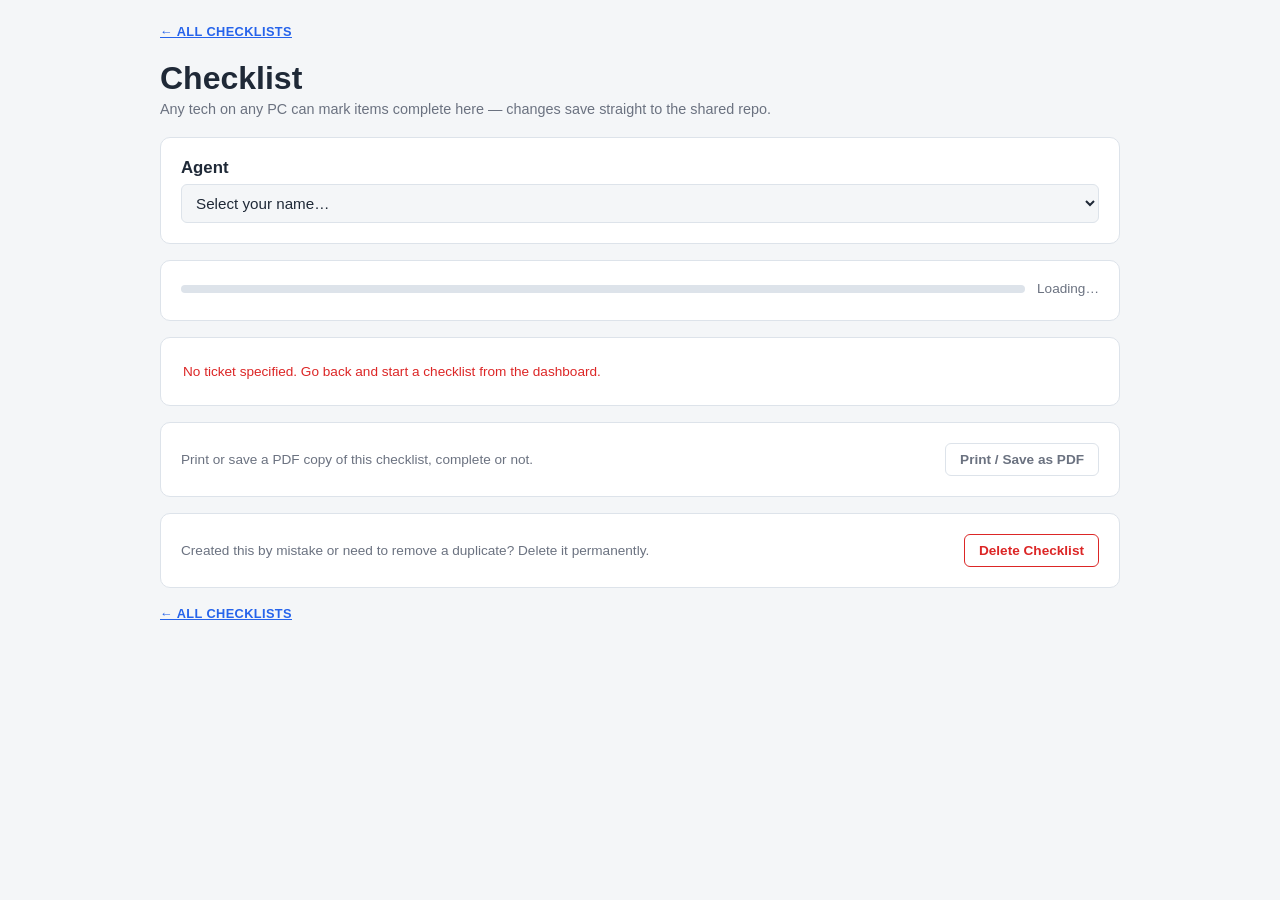
==== checklist.html @ 99b11edc "Add bulk-select to mark multiple checklist items complete at once Adds a checkbox per incomplete ite" ====
<!DOCTYPE html>
<html lang="en">
<head>
<meta charset="UTF-8">
<meta name="viewport" content="width=device-width, initial-scale=1.0">
<title>PC Checklist</title>
<link rel="stylesheet" href="assets/style.css?v=5">
</head>
<body>
<div class="wrap">
  <p class="no-print all-checklists-link"><a href="index.html">&larr; All checklists</a></p>
  <h1 id="ticketTitle">Checklist</h1>
  <p class="subtitle no-print">Any tech on any PC can mark items complete here &mdash; changes save straight to the shared repo.</p>
  <p class="print-only" id="printMeta"></p>

  <div class="card no-print">
    <label class="field-label" for="techName">Agent</label>
    <select id="techName">
      <option value="">Select your name…</option>
    </select>
  </div>

  <div class="card no-print">
    <div class="progress-row">
      <div class="progress-track"><div class="progress-fill" id="progressFill"></div></div>
      <span class="progress-label" id="progressLabel">Loading…</span>
    </div>
  </div>

  <div class="card no-print" id="bulkBar" style="display:none;">
    <div class="actions-row">
      <span id="bulkBarLabel" style="font-size:0.85rem;color:var(--muted);"></span>
      <div style="display:flex; gap:8px;">
        <button class="secondary" id="bulkClearBtn" type="button">Clear selection</button>
        <button id="bulkCompleteBtn" type="button">Mark selected as completed</button>
      </div>
    </div>
  </div>

  <div class="card">
    <ul class="checklist" id="checklist"></ul>
    <div class="error-note" id="loadError"></div>
  </div>

  <div class="card no-print">
    <div class="actions-row">
      <span style="font-size:0.85rem;color:var(--muted);">Print or save a PDF copy of this checklist, complete or not.</span>
      <button class="secondary" id="printBtn" type="button">Print / Save as PDF</button>
    </div>
  </div>

  <div class="card no-print">
    <div class="actions-row">
      <span style="font-size:0.85rem;color:var(--muted);">Created this by mistake or need to remove a duplicate? Delete it permanently.</span>
      <button class="danger" id="deleteBtn" type="button">Delete Checklist</button>
    </div>
  </div>

  <p class="footnote no-print" id="statusNote"></p>
  <p class="no-print all-checklists-link"><a href="index.html">&larr; All checklists</a></p>
</div>

<script src="assets/github-store.js?v=3"></script>
<script src="assets/staff.js?v=2"></script>
<script>
  const params = new URLSearchParams(window.location.search);
  const ticket = PCStore.sanitizeTicket(params.get('ticket') || '');

  const techInput = document.getElementById('techName');
  STAFF_NAMES.forEach((name) => {
    const opt = document.createElement('option');
    opt.value = name;
    opt.textContent = name;
    techInput.appendChild(opt);
  });

  const checklistEl = document.getElementById('checklist');
  const progressFill = document.getElementById('progressFill');
  const progressLabel = document.getElementById('progressLabel');
  const printMeta = document.getElementById('printMeta');
  const statusNote = document.getElementById('statusNote');
  const loadError = document.getElementById('loadError');

  document.getElementById('ticketTitle').textContent = ticket ? `Checklist — ${ticket}` : 'Checklist';

  function formatTime(iso) {
    return iso ? new Date(iso).toLocaleString() : '';
  }

  function getLastAgent(data) {
    const completed = data.items.filter((i) => i.done && i.by && i.at);
    if (completed.length) {
      return completed.reduce((latest, item) => (item.at > latest.at ? item : latest)).by;
    }
    return data.createdBy || '';
  }

  const selectedItems = new Set();

  function updateBulkBar() {
    const bar = document.getElementById('bulkBar');
    const count = selectedItems.size;
    bar.style.display = count ? 'block' : 'none';
    document.getElementById('bulkBarLabel').textContent = `${count} item${count === 1 ? '' : 's'} selected`;
    document.getElementById('bulkCompleteBtn').textContent = `Mark ${count} Completed`;
  }

  function render(data) {
    checklistEl.innerHTML = '';

    Array.from(selectedItems).forEach((id) => {
      const item = data.items.find((i) => i.id === id);
      if (!item || item.done) selectedItems.delete(id);
    });

    const incompleteBySection = {};
    data.items.forEach((item) => {
      if (!item.done) (incompleteBySection[item.section] = incompleteBySection[item.section] || []).push(item.id);
    });

    let lastSection = null;
    data.items.forEach((item) => {
      if (item.section && item.section !== lastSection) {
        const header = document.createElement('div');
        header.className = 'group-header';
        const sectionIds = incompleteBySection[item.section] || [];
        if (sectionIds.length) {
          const sectionCb = document.createElement('input');
          sectionCb.type = 'checkbox';
          sectionCb.className = 'section-select-all';
          sectionCb.checked = sectionIds.every((id) => selectedItems.has(id));
          sectionCb.title = `Select all incomplete items in ${item.section}`;
          sectionCb.addEventListener('change', () => {
            sectionIds.forEach((id) => {
              if (sectionCb.checked) selectedItems.add(id); else selectedItems.delete(id);
            });
            document.querySelectorAll(`.item-select[data-section="${CSS.escape(item.section)}"]`).forEach((cb) => {
              cb.checked = sectionCb.checked;
            });
            updateBulkBar();
          });
          header.appendChild(sectionCb);
        }
        header.appendChild(document.createTextNode(item.section));
        checklistEl.appendChild(header);
        lastSection = item.section;
      }

      const li = document.createElement('li');
      li.className = 'item' + (item.done ? ' done' : '');

      if (!item.done) {
        const cb = document.createElement('input');
        cb.type = 'checkbox';
        cb.className = 'item-select';
        cb.dataset.section = item.section;
        cb.checked = selectedItems.has(item.id);
        cb.addEventListener('change', () => {
          if (cb.checked) selectedItems.add(item.id); else selectedItems.delete(item.id);
          updateBulkBar();
        });
        li.appendChild(cb);
      }

      const main = document.createElement('div');
      main.className = 'item-main';
      const title = document.createElement('div');
      title.className = 'item-text';
      title.textContent = item.title;
      main.appendChild(title);
      if (item.tag) {
        const tag = document.createElement('span');
        tag.className = 'item-tag';
        tag.textContent = item.tag;
        main.appendChild(tag);
      }
      if (item.steps && item.steps.length) {
        if (item.steps.length === 1) {
          const step = document.createElement('div');
          step.className = 'item-step';
          step.textContent = item.steps[0];
          main.appendChild(step);
        } else {
          const list = document.createElement('ol');
          list.className = 'item-steps';
          item.steps.forEach((s) => {
            const li2 = document.createElement('li');
            li2.textContent = s;
            list.appendChild(li2);
          });
          main.appendChild(list);
        }
      }
      if (item.links && item.links.length) {
        const linksRow = document.createElement('div');
        linksRow.className = 'item-links';
        item.links.forEach((link) => {
          const a = document.createElement('a');
          a.href = link.url;
          a.target = '_blank';
          a.rel = 'noopener';
          a.textContent = link.label;
          linksRow.appendChild(a);
        });
        main.appendChild(linksRow);
      }
      const meta = document.createElement('div');
      meta.className = 'item-meta';
      meta.textContent = item.done ? `Completed by ${item.by} on ${formatTime(item.at)}` : '';
      main.appendChild(meta);
      li.appendChild(main);

      const btn = document.createElement('button');
      if (item.done) {
        btn.textContent = 'Undo';
        btn.className = 'secondary';
        btn.addEventListener('click', () => unmarkCompleted(item.id));
      } else {
        btn.textContent = 'Mark completed';
        btn.addEventListener('click', () => markCompleted(item.id));
      }
      li.appendChild(btn);

      checklistEl.appendChild(li);
    });

    const doneCount = data.items.filter((i) => i.done).length;
    const total = data.items.length;
    progressFill.style.width = `${(doneCount / total) * 100}%`;
    progressLabel.textContent = `${doneCount} / ${total} completed`;

    printMeta.textContent = `Ticket ${ticket} — ${new Date().toLocaleDateString()} — ${doneCount}/${total} items complete`;
    updateBulkBar();

    return { doneCount, total };
  }

  async function loadAndRender() {
    if (!ticket) {
      loadError.textContent = 'No ticket specified. Go back and start a checklist from the dashboard.';
      return null;
    }
    statusNote.textContent = 'Loading…';
    try {
      const data = await PCStore.loadChecklist(ticket);
      if (!data) {
        loadError.textContent = `No checklist found for "${ticket}". Go back and start it from the dashboard.`;
        return null;
      }
      loadError.textContent = '';
      const counts = render(data);
      if (!techInput.value) {
        const lastAgent = getLastAgent(data);
        if (lastAgent && Array.from(techInput.options).some((o) => o.value === lastAgent)) {
          techInput.value = lastAgent;
        }
      }
      statusNote.textContent = `Last refreshed ${new Date().toLocaleString()}.`;
      return counts;
    } catch (e) {
      loadError.textContent = `Could not load checklist: ${e.message}`;
      return null;
    }
  }

  async function markCompleted(itemId) {
    const tech = techInput.value.trim();
    if (!tech) {
      alert('Enter your name before marking items completed.');
      techInput.focus();
      return;
    }
    if (!PCStore.getToken()) {
      alert('Add a GitHub token on the dashboard (Settings) before saving changes.');
      return;
    }
    statusNote.textContent = 'Saving…';
    const now = new Date().toISOString();
    try {
      const saved = await PCStore.saveChecklist(
        ticket,
        (data) => ({
          ...data,
          items: data.items.map((i) => (i.id === itemId ? { ...i, done: true, by: tech, at: now } : i)),
        }),
        `Mark item ${itemId} complete on ${ticket}`
      );
      const counts = render(saved);
      await PCStore.upsertIndexEntry({
        ticket,
        updatedAt: now,
        doneCount: counts.doneCount,
        totalCount: counts.total,
        status: counts.doneCount === counts.total ? 'completed' : 'in_progress',
      });
      statusNote.textContent = `Saved. Last refreshed ${new Date().toLocaleString()}.`;
    } catch (e) {
      statusNote.textContent = `Could not save: ${e.message}`;
      await loadAndRender();
    }
  }

  async function unmarkCompleted(itemId) {
    if (!PCStore.getToken()) {
      alert('Add a GitHub token on the dashboard (Settings) before saving changes.');
      return;
    }
    if (!confirm('Undo this item and mark it not completed?')) return;
    statusNote.textContent = 'Saving…';
    try {
      const saved = await PCStore.saveChecklist(
        ticket,
        (data) => ({
          ...data,
          items: data.items.map((i) => (i.id === itemId ? { ...i, done: false, by: null, at: null } : i)),
        }),
        `Undo item ${itemId} on ${ticket}`
      );
      const counts = render(saved);
      await PCStore.upsertIndexEntry({
        ticket,
        updatedAt: new Date().toISOString(),
        doneCount: counts.doneCount,
        totalCount: counts.total,
        status: counts.doneCount === counts.total ? 'completed' : 'in_progress',
      });
      statusNote.textContent = `Saved. Last refreshed ${new Date().toLocaleString()}.`;
    } catch (e) {
      statusNote.textContent = `Could not save: ${e.message}`;
      await loadAndRender();
    }
  }

  document.getElementById('bulkClearBtn').addEventListener('click', () => {
    selectedItems.clear();
    document.querySelectorAll('.item-select, .section-select-all').forEach((cb) => { cb.checked = false; });
    updateBulkBar();
  });

  document.getElementById('bulkCompleteBtn').addEventListener('click', async () => {
    const tech = techInput.value.trim();
    if (!tech) {
      alert('Enter your name before marking items completed.');
      techInput.focus();
      return;
    }
    if (!PCStore.getToken()) {
      alert('Add a GitHub token on the dashboard (Settings) before saving changes.');
      return;
    }
    const ids = Array.from(selectedItems);
    if (!ids.length) return;
    statusNote.textContent = 'Saving…';
    const now = new Date().toISOString();
    try {
      const saved = await PCStore.saveChecklist(
        ticket,
        (data) => ({
          ...data,
          items: data.items.map((i) => (ids.includes(i.id) ? { ...i, done: true, by: tech, at: now } : i)),
        }),
        `Mark ${ids.length} items complete on ${ticket}`
      );
      selectedItems.clear();
      const counts = render(saved);
      await PCStore.upsertIndexEntry({
        ticket,
        updatedAt: now,
        doneCount: counts.doneCount,
        totalCount: counts.total,
        status: counts.doneCount === counts.total ? 'completed' : 'in_progress',
      });
      statusNote.textContent = `Saved. Last refreshed ${new Date().toLocaleString()}.`;
    } catch (e) {
      statusNote.textContent = `Could not save: ${e.message}`;
      await loadAndRender();
    }
  });

  document.getElementById('printBtn').addEventListener('click', () => {
    window.print();
  });

  document.getElementById('deleteBtn').addEventListener('click', async () => {
    if (!ticket) return;
    if (!PCStore.getToken()) {
      alert('Add a GitHub token on the dashboard (Settings) before deleting a checklist.');
      return;
    }
    if (!confirm(`Permanently delete checklist "${ticket}"? This cannot be undone.`)) return;
    statusNote.textContent = 'Deleting…';
    try {
      await PCStore.deleteChecklist(ticket, `Delete checklist ${ticket}`);
      await PCStore.removeIndexEntry(ticket, `Remove ${ticket} from index`);
      window.location.href = 'index.html';
    } catch (e) {
      statusNote.textContent = `Could not delete: ${e.message}`;
    }
  });

  loadAndRender();
</script>
</body>
</html>
---- assets/style.css ----
:root {
  --bg: #f4f6f8;
  --card-bg: #ffffff;
  --border: #dde3ea;
  --text: #1f2937;
  --muted: #6b7280;
  --accent: #2563eb;
  --accent-dark: #1d4ed8;
  --done-bg: #ecfdf5;
  --done-border: #10b981;
  --done-text: #047857;
  --warn-bg: #fffbeb;
  --warn-border: #f59e0b;
  --warn-text: #b45309;
  --error-text: #dc2626;
}
@media (prefers-color-scheme: dark) {
  :root {
    --bg: #111827;
    --card-bg: #1f2937;
    --border: #374151;
    --text: #f3f4f6;
    --muted: #9ca3af;
    --accent: #3b82f6;
    --accent-dark: #60a5fa;
    --done-bg: #052e21;
    --done-border: #10b981;
    --done-text: #34d399;
    --warn-bg: #3f2d07;
    --warn-border: #f59e0b;
    --warn-text: #fbbf24;
    --error-text: #f87171;
  }
}
* { box-sizing: border-box; }
body {
  margin: 0;
  padding: 24px;
  font-family: -apple-system, BlinkMacSystemFont, "Segoe UI", Roboto, Helvetica, Arial, sans-serif;
  background: var(--bg);
  color: var(--text);
}
.wrap { max-width: 960px; margin: 0 auto; }
h1 { font-size: 2rem; margin-bottom: 4px; }
.subtitle { color: var(--muted); margin-top: 0; margin-bottom: 20px; font-size: 0.9rem; }
a { color: var(--accent); }

.card {
  background: var(--card-bg);
  border: 1px solid var(--border);
  border-radius: 10px;
  padding: 20px;
  margin-bottom: 16px;
}
.card h2 { font-size: 1.05rem; margin-top: 0; margin-bottom: 14px; }

.top-row { display: flex; gap: 16px; flex-wrap: wrap; }
.top-col { flex: 1; min-width: 170px; }

label.field-label {
  display: block;
  font-size: 1.05rem;
  font-weight: 700;
  color: var(--text);
  margin-bottom: 6px;
}
input[type="text"], input[type="email"], input[type="password"] {
  width: 100%;
  padding: 9px 10px;
  border: 1px solid var(--border);
  border-radius: 6px;
  background: var(--bg);
  color: var(--text);
  font-size: 0.95rem;
}
select {
  width: 100%;
  padding: 9px 10px;
  border: 1px solid var(--border);
  border-radius: 6px;
  background: var(--bg);
  color: var(--text);
  font-size: 0.95rem;
}

.progress-row { display: flex; align-items: center; gap: 12px; margin-bottom: 4px; }
.progress-track { flex: 1; height: 8px; border-radius: 4px; background: var(--border); overflow: hidden; }
.progress-fill { height: 100%; background: var(--accent); width: 0%; transition: width 0.25s ease; }
.progress-label { font-size: 0.85rem; color: var(--muted); white-space: nowrap; }

ul.checklist, ul.ticket-list { list-style: none; margin: 0; padding: 0; }
.item {
  display: flex;
  align-items: flex-start;
  justify-content: space-between;
  gap: 12px;
  padding: 14px;
  border: 1px solid var(--border);
  border-radius: 8px;
  margin-bottom: 10px;
  background: var(--bg);
}
.item.done { background: var(--done-bg); border-color: var(--done-border); }
.item-select { width: 18px; height: 18px; flex: none; margin-top: 2px; cursor: pointer; }
.section-select-all { width: 15px; height: 15px; cursor: pointer; margin-right: 8px; vertical-align: -2px; }
.item-main { flex: 1; }
.item-text { font-size: 0.95rem; }
.item-meta { margin-top: 6px; font-size: 0.78rem; color: var(--done-text); display: none; }
.item.done .item-meta { display: block; }
.item-tag {
  display: inline-block;
  margin-top: 6px;
  font-size: 0.72rem;
  font-weight: 600;
  background: var(--warn-bg);
  color: var(--warn-text);
  border: 1px solid var(--warn-border);
  border-radius: 4px;
  padding: 1px 7px;
}
.item-step { margin-top: 6px; font-size: 0.86rem; color: var(--muted); line-height: 1.45; }
.item-steps { margin: 6px 0 0; padding-left: 18px; font-size: 0.86rem; color: var(--muted); line-height: 1.55; }
.item-steps li { margin-bottom: 2px; }
.item-links { margin-top: 8px; display: flex; flex-wrap: wrap; gap: 12px; }
.item-links a { font-size: 0.8rem; }

.ticket-row {
  display: flex;
  align-items: center;
  justify-content: space-between;
  gap: 12px;
  padding: 12px 14px;
  border: 1px solid var(--border);
  border-radius: 8px;
  margin-bottom: 8px;
  background: var(--bg);
  text-decoration: none;
  color: inherit;
}
.ticket-row:hover { border-color: var(--accent); }
.ticket-id { font-weight: 600; font-size: 0.95rem; }
.ticket-sub { font-size: 0.78rem; color: var(--muted); margin-top: 2px; }
.ticket-row.completed .ticket-id { color: var(--done-text); }
.badge {
  font-size: 0.72rem;
  font-weight: 700;
  padding: 3px 8px;
  border-radius: 999px;
  white-space: nowrap;
}
.badge.in-progress { background: var(--warn-bg); color: var(--warn-text); border: 1px solid var(--warn-border); }
.badge.completed { background: var(--done-bg); color: var(--done-text); border: 1px solid var(--done-border); }

.group-header {
  font-size: 0.78rem;
  font-weight: 700;
  color: var(--text);
  text-transform: uppercase;
  letter-spacing: 0.03em;
  margin: 16px 0 6px;
}
.group-header:first-child { margin-top: 0; }
.group-header-toggle {
  cursor: pointer;
  user-select: none;
  display: block;
  width: 100%;
  text-align: left;
  background: none;
  border: none;
  padding: 0;
  font-family: inherit;
}
.group-header-toggle:hover { color: var(--text); }
.group-header-toggle:focus-visible { outline: 2px solid var(--accent); outline-offset: 2px; }

button {
  font-size: 0.85rem;
  font-weight: 600;
  padding: 8px 14px;
  border-radius: 6px;
  border: 1px solid var(--accent);
  background: var(--accent);
  color: white;
  cursor: pointer;
  white-space: nowrap;
}
button:hover { background: var(--accent-dark); border-color: var(--accent-dark); }
button:disabled { background: transparent; color: var(--done-text); border-color: var(--done-border); cursor: default; }
button.secondary { background: transparent; color: var(--muted); border-color: var(--border); }
button.secondary:hover { background: var(--border); color: var(--text); }
button.danger { background: transparent; color: var(--error-text); border-color: var(--error-text); }
button.danger:hover { background: var(--error-text); color: white; }

.input-with-btn { display: flex; gap: 8px; align-items: stretch; }
.input-with-btn input { flex: 1; }
#startBtn:disabled { background: var(--border); color: var(--muted); border-color: var(--border); cursor: not-allowed; }

.actions-row { display: flex; justify-content: space-between; align-items: center; gap: 12px; flex-wrap: wrap; }

.sort-buttons { display: flex; gap: 8px; }
.sort-btn {
  flex: 1;
  background: transparent;
  color: var(--muted);
  border: 1px solid var(--border);
}
.sort-btn:hover { background: var(--border); color: var(--text); }
.sort-btn.active { background: var(--accent); color: white; border-color: var(--accent); }

.sort-buttons.small .sort-btn { padding: 5px 10px; font-size: 0.78rem; flex: none; }

.search-row { display: flex; align-items: center; gap: 16px; flex-wrap: wrap; }
.search-row input[type="text"] { flex: 1; min-width: 220px; }
.checkbox-label {
  display: flex;
  align-items: center;
  gap: 6px;
  font-size: 0.85rem;
  color: var(--text);
  white-space: nowrap;
  cursor: pointer;
}
.checkbox-label input[type="checkbox"] { width: auto; cursor: pointer; }

.section-header-row {
  display: flex;
  justify-content: space-between;
  align-items: center;
  flex-wrap: wrap;
  gap: 12px;
  margin-bottom: 14px;
}
.section-header-row h2 { margin: 0; }
.section-controls { display: flex; align-items: center; gap: 10px; flex-wrap: wrap; }

.empty-note { font-size: 0.85rem; color: var(--muted); padding: 6px 2px; }
.error-note { font-size: 0.85rem; color: var(--error-text); padding: 6px 2px; }
.footnote { font-size: 0.78rem; color: var(--muted); margin-top: 18px; line-height: 1.4; }

.all-checklists-link {
  font-size: 0.8rem;
  font-weight: 700;
  text-transform: uppercase;
  letter-spacing: 0.03em;
  margin: 0 0 16px;
}
.all-checklists-link:last-child { margin: 18px 0 0; }

details.settings summary { cursor: pointer; font-weight: 700; font-size: 1.05rem; }
details.settings { margin-top: 4px; }
details.settings p { font-size: 0.82rem; color: var(--muted); line-height: 1.5; }


.print-only { display: none; }

@media print {
  body { background: #fff; padding: 0; }
  .no-print { display: none !important; }
  .print-only { display: block; }
  .card { border: none; padding: 0; margin-bottom: 14px; break-inside: avoid; }
  h1 { font-size: 1.2rem; }
  #printMeta { font-size: 0.85rem; color: #444; margin-bottom: 16px; }
  .item { border: 1px solid #ccc; background: #fff; break-inside: avoid; }
  .item.done { background: #fff; }
  .item-meta { display: block !important; }
  .item button { display: none; }
  .item-select, .section-select-all { display: none; }
  .item-links a { color: #000; text-decoration: underline; }
  .item-links a::after { content: " (" attr(href) ")"; font-size: 0.75rem; color: #555; }
}
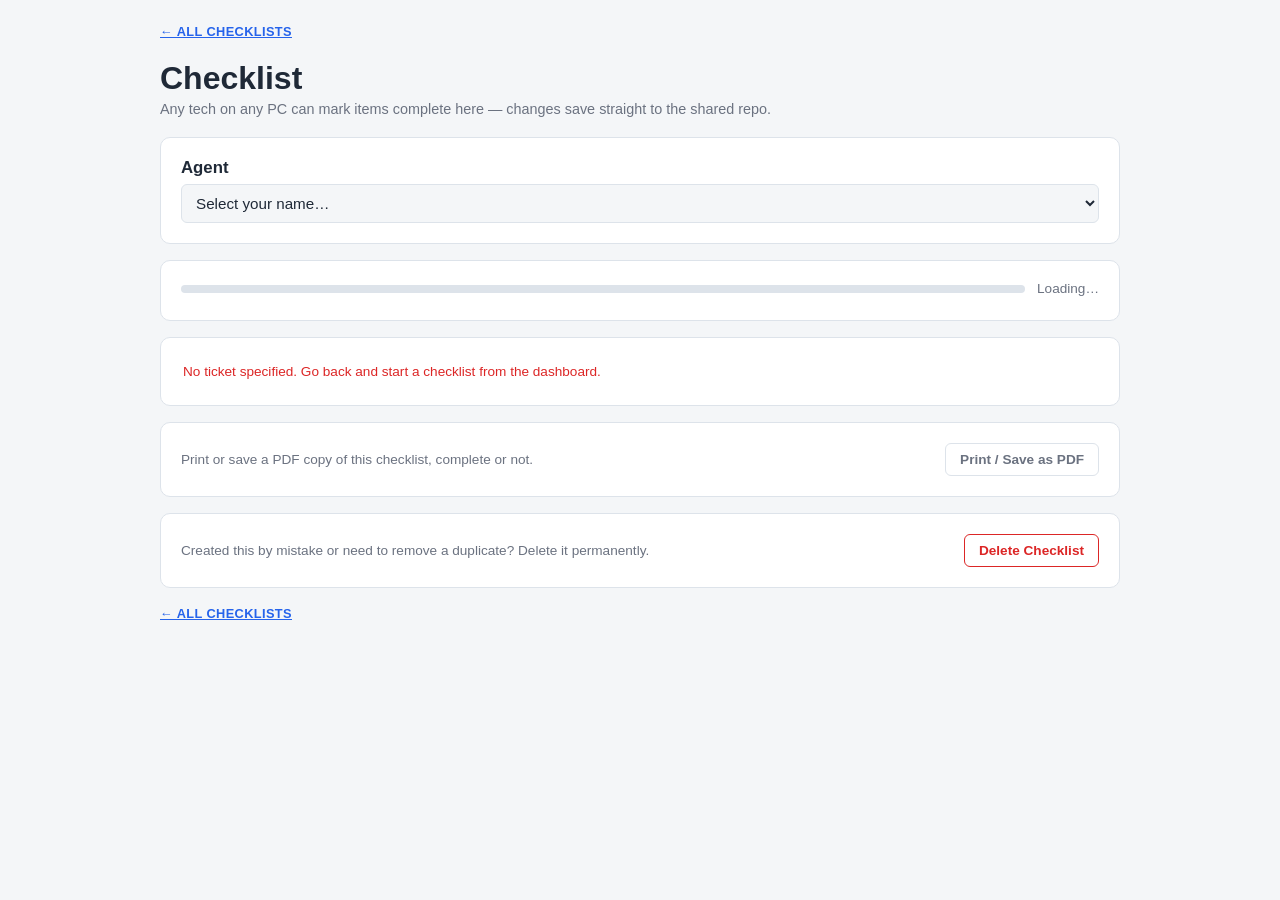
==== commit 6f4ffb7f: "Fix silent no-op on "Show only my tickets" without an Agent selected The filter requires an Agent to" ====
--- a/checklist.html
+++ b/checklist.html
@@ -4,7 +4,7 @@
 <meta charset="UTF-8">
 <meta name="viewport" content="width=device-width, initial-scale=1.0">
 <title>PC Checklist</title>
-<link rel="stylesheet" href="assets/style.css?v=5">
+<link rel="stylesheet" href="assets/style.css?v=6">
 </head>
 <body>
 <div class="wrap">
@@ -263,7 +263,7 @@
     }
   }
 
-  async function markCompleted(itemId) {
+  async function completeItems(ids) {
     const tech = techInput.value.trim();
     if (!tech) {
       alert('Enter your name before marking items completed.');
@@ -274,6 +274,7 @@
       alert('Add a GitHub token on the dashboard (Settings) before saving changes.');
       return;
     }
+    if (!ids.length) return;
     statusNote.textContent = 'Saving…';
     const now = new Date().toISOString();
     try {
@@ -281,10 +282,11 @@
         ticket,
         (data) => ({
           ...data,
-          items: data.items.map((i) => (i.id === itemId ? { ...i, done: true, by: tech, at: now } : i)),
+          items: data.items.map((i) => (ids.includes(i.id) ? { ...i, done: true, by: tech, at: now } : i)),
         }),
-        `Mark item ${itemId} complete on ${ticket}`
+        ids.length > 1 ? `Mark ${ids.length} items complete on ${ticket}` : `Mark item ${ids[0]} complete on ${ticket}`
       );
+      ids.forEach((id) => selectedItems.delete(id));
       const counts = render(saved);
       await PCStore.upsertIndexEntry({
         ticket,
@@ -298,6 +300,11 @@
       statusNote.textContent = `Could not save: ${e.message}`;
       await loadAndRender();
     }
+  }
+
+  async function markCompleted(itemId) {
+    const ids = selectedItems.has(itemId) && selectedItems.size > 1 ? Array.from(selectedItems) : [itemId];
+    await completeItems(ids);
   }
 
   async function unmarkCompleted(itemId) {
@@ -338,43 +345,7 @@
   });
 
   document.getElementById('bulkCompleteBtn').addEventListener('click', async () => {
-    const tech = techInput.value.trim();
-    if (!tech) {
-      alert('Enter your name before marking items completed.');
-      techInput.focus();
-      return;
-    }
-    if (!PCStore.getToken()) {
-      alert('Add a GitHub token on the dashboard (Settings) before saving changes.');
-      return;
-    }
-    const ids = Array.from(selectedItems);
-    if (!ids.length) return;
-    statusNote.textContent = 'Saving…';
-    const now = new Date().toISOString();
-    try {
-      const saved = await PCStore.saveChecklist(
-        ticket,
-        (data) => ({
-          ...data,
-          items: data.items.map((i) => (ids.includes(i.id) ? { ...i, done: true, by: tech, at: now } : i)),
-        }),
-        `Mark ${ids.length} items complete on ${ticket}`
-      );
-      selectedItems.clear();
-      const counts = render(saved);
-      await PCStore.upsertIndexEntry({
-        ticket,
-        updatedAt: now,
-        doneCount: counts.doneCount,
-        totalCount: counts.total,
-        status: counts.doneCount === counts.total ? 'completed' : 'in_progress',
-      });
-      statusNote.textContent = `Saved. Last refreshed ${new Date().toLocaleString()}.`;
-    } catch (e) {
-      statusNote.textContent = `Could not save: ${e.message}`;
-      await loadAndRender();
-    }
+    await completeItems(Array.from(selectedItems));
   });
 
   document.getElementById('printBtn').addEventListener('click', () => {
--- a/assets/style.css
+++ b/assets/style.css
@@ -222,6 +222,8 @@
   cursor: pointer;
 }
 .checkbox-label input[type="checkbox"] { width: auto; cursor: pointer; }
+.checkbox-label.disabled { color: var(--muted); cursor: not-allowed; }
+.checkbox-label input:disabled { cursor: not-allowed; }
 
 .section-header-row {
   display: flex;
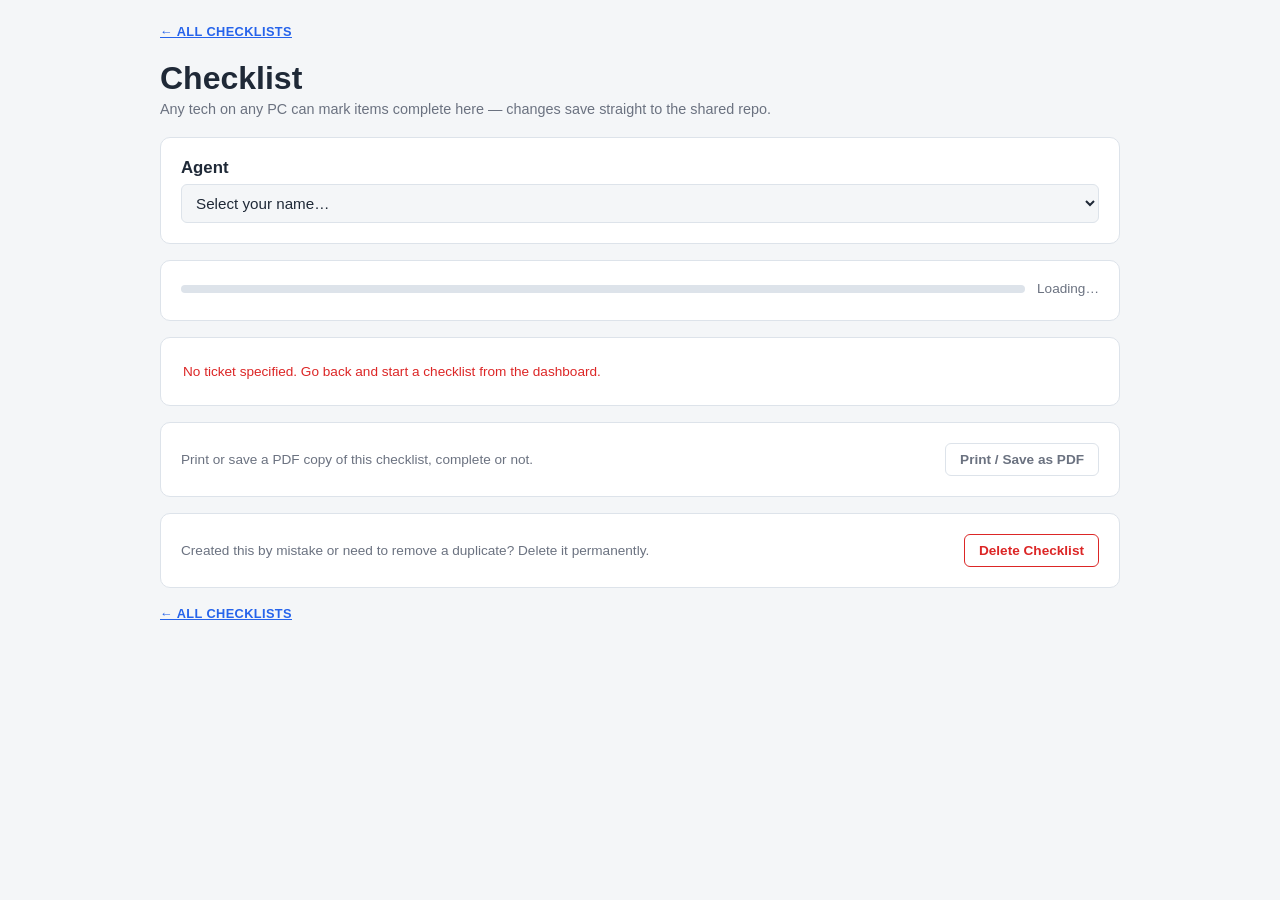
==== commit 5f153b0d: "Remove "Show only my tickets" filter Redundant with typing an agent's name into the search box or us" ====
--- a/checklist.html
+++ b/checklist.html
@@ -4,7 +4,7 @@
 <meta charset="UTF-8">
 <meta name="viewport" content="width=device-width, initial-scale=1.0">
 <title>PC Checklist</title>
-<link rel="stylesheet" href="assets/style.css?v=6">
+<link rel="stylesheet" href="assets/style.css?v=7">
 </head>
 <body>
 <div class="wrap">
--- a/assets/style.css
+++ b/assets/style.css
@@ -212,18 +212,6 @@
 
 .search-row { display: flex; align-items: center; gap: 16px; flex-wrap: wrap; }
 .search-row input[type="text"] { flex: 1; min-width: 220px; }
-.checkbox-label {
-  display: flex;
-  align-items: center;
-  gap: 6px;
-  font-size: 0.85rem;
-  color: var(--text);
-  white-space: nowrap;
-  cursor: pointer;
-}
-.checkbox-label input[type="checkbox"] { width: auto; cursor: pointer; }
-.checkbox-label.disabled { color: var(--muted); cursor: not-allowed; }
-.checkbox-label input:disabled { cursor: not-allowed; }
 
 .section-header-row {
   display: flex;
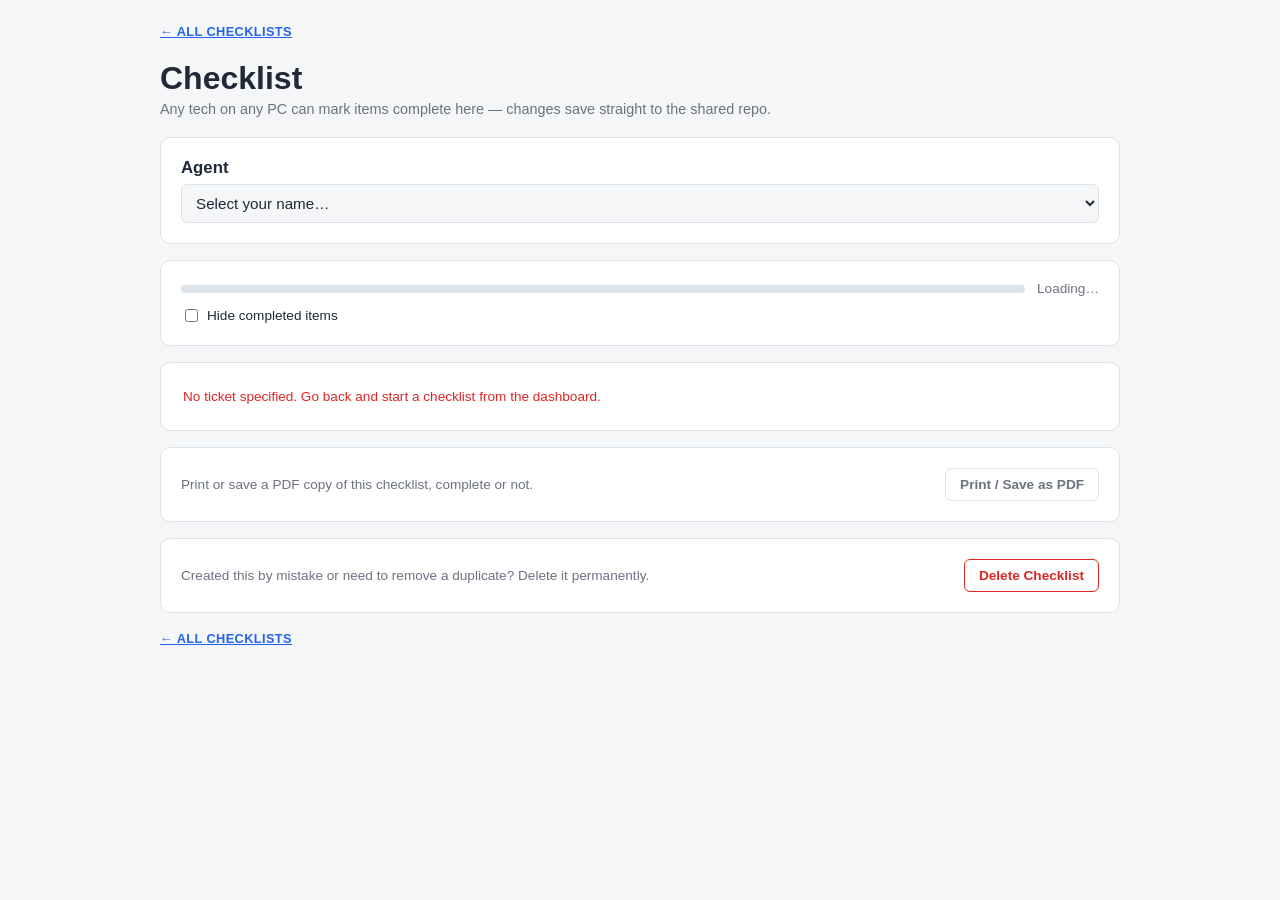
==== commit a38cebb6: "Add "Hide completed items" toggle to the checklist page Defaults to unchecked (shows everything). Wh" ====
--- a/checklist.html
+++ b/checklist.html
@@ -4,7 +4,7 @@
 <meta charset="UTF-8">
 <meta name="viewport" content="width=device-width, initial-scale=1.0">
 <title>PC Checklist</title>
-<link rel="stylesheet" href="assets/style.css?v=7">
+<link rel="stylesheet" href="assets/style.css?v=11">
 </head>
 <body>
 <div class="wrap">
@@ -25,6 +25,10 @@
       <div class="progress-track"><div class="progress-fill" id="progressFill"></div></div>
       <span class="progress-label" id="progressLabel">Loading…</span>
     </div>
+    <label class="checkbox-label" style="margin-top:10px;">
+      <input type="checkbox" id="hideCompletedToggle">
+      Hide completed items
+    </label>
   </div>
 
   <div class="card no-print" id="bulkBar" style="display:none;">
@@ -39,6 +43,7 @@
 
   <div class="card">
     <ul class="checklist" id="checklist"></ul>
+    <div class="empty-note" id="allHiddenNote" style="display:none;">All items are completed and hidden. Uncheck "Hide completed items" to see them.</div>
     <div class="error-note" id="loadError"></div>
   </div>
 
@@ -96,6 +101,8 @@
   }
 
   const selectedItems = new Set();
+  let currentData = null;
+  let hideCompleted = false;
 
   function updateBulkBar() {
     const bar = document.getElementById('bulkBar');
@@ -106,6 +113,7 @@
   }
 
   function render(data) {
+    currentData = data;
     checklistEl.innerHTML = '';
 
     Array.from(selectedItems).forEach((id) => {
@@ -118,8 +126,10 @@
       if (!item.done) (incompleteBySection[item.section] = incompleteBySection[item.section] || []).push(item.id);
     });
 
+    const itemsToRender = hideCompleted ? data.items.filter((i) => !i.done) : data.items;
+
     let lastSection = null;
-    data.items.forEach((item) => {
+    itemsToRender.forEach((item) => {
       if (item.section && item.section !== lastSection) {
         const header = document.createElement('div');
         header.className = 'group-header';
@@ -223,6 +233,8 @@
 
       checklistEl.appendChild(li);
     });
+
+    document.getElementById('allHiddenNote').style.display = itemsToRender.length ? 'none' : 'block';
 
     const doneCount = data.items.filter((i) => i.done).length;
     const total = data.items.length;
@@ -352,6 +364,11 @@
     window.print();
   });
 
+  document.getElementById('hideCompletedToggle').addEventListener('change', (e) => {
+    hideCompleted = e.target.checked;
+    if (currentData) render(currentData);
+  });
+
   document.getElementById('deleteBtn').addEventListener('click', async () => {
     if (!ticket) return;
     if (!PCStore.getToken()) {
--- a/assets/style.css
+++ b/assets/style.css
@@ -54,7 +54,7 @@
 }
 .card h2 { font-size: 1.05rem; margin-top: 0; margin-bottom: 14px; }
 
-.top-row { display: flex; gap: 16px; flex-wrap: wrap; }
+.top-row { display: flex; align-items: flex-start; gap: 16px; flex-wrap: wrap; }
 .top-col { flex: 1; min-width: 170px; }
 
 label.field-label {
@@ -87,6 +87,17 @@
 .progress-track { flex: 1; height: 8px; border-radius: 4px; background: var(--border); overflow: hidden; }
 .progress-fill { height: 100%; background: var(--accent); width: 0%; transition: width 0.25s ease; }
 .progress-label { font-size: 0.85rem; color: var(--muted); white-space: nowrap; }
+
+.checkbox-label {
+  display: flex;
+  align-items: center;
+  gap: 6px;
+  font-size: 0.85rem;
+  color: var(--text);
+  white-space: nowrap;
+  cursor: pointer;
+}
+.checkbox-label input[type="checkbox"] { width: auto; cursor: pointer; }
 
 ul.checklist, ul.ticket-list { list-style: none; margin: 0; padding: 0; }
 .item {
@@ -210,9 +221,6 @@
 
 .sort-buttons.small .sort-btn { padding: 5px 10px; font-size: 0.78rem; flex: none; }
 
-.search-row { display: flex; align-items: center; gap: 16px; flex-wrap: wrap; }
-.search-row input[type="text"] { flex: 1; min-width: 220px; }
-
 .section-header-row {
   display: flex;
   justify-content: space-between;
@@ -222,10 +230,12 @@
   margin-bottom: 14px;
 }
 .section-header-row h2 { margin: 0; }
-.section-controls { display: flex; align-items: center; gap: 10px; flex-wrap: wrap; }
+.section-controls { display: flex; align-items: center; gap: 8px; flex-wrap: wrap; }
+.section-controls .section-search { width: 100px; flex: none; padding: 5px 8px; font-size: 0.78rem; }
 
 .empty-note { font-size: 0.85rem; color: var(--muted); padding: 6px 2px; }
 .error-note { font-size: 0.85rem; color: var(--error-text); padding: 6px 2px; }
+.empty-note:empty, .error-note:empty { display: none; }
 .footnote { font-size: 0.78rem; color: var(--muted); margin-top: 18px; line-height: 1.4; }
 
 .all-checklists-link {
